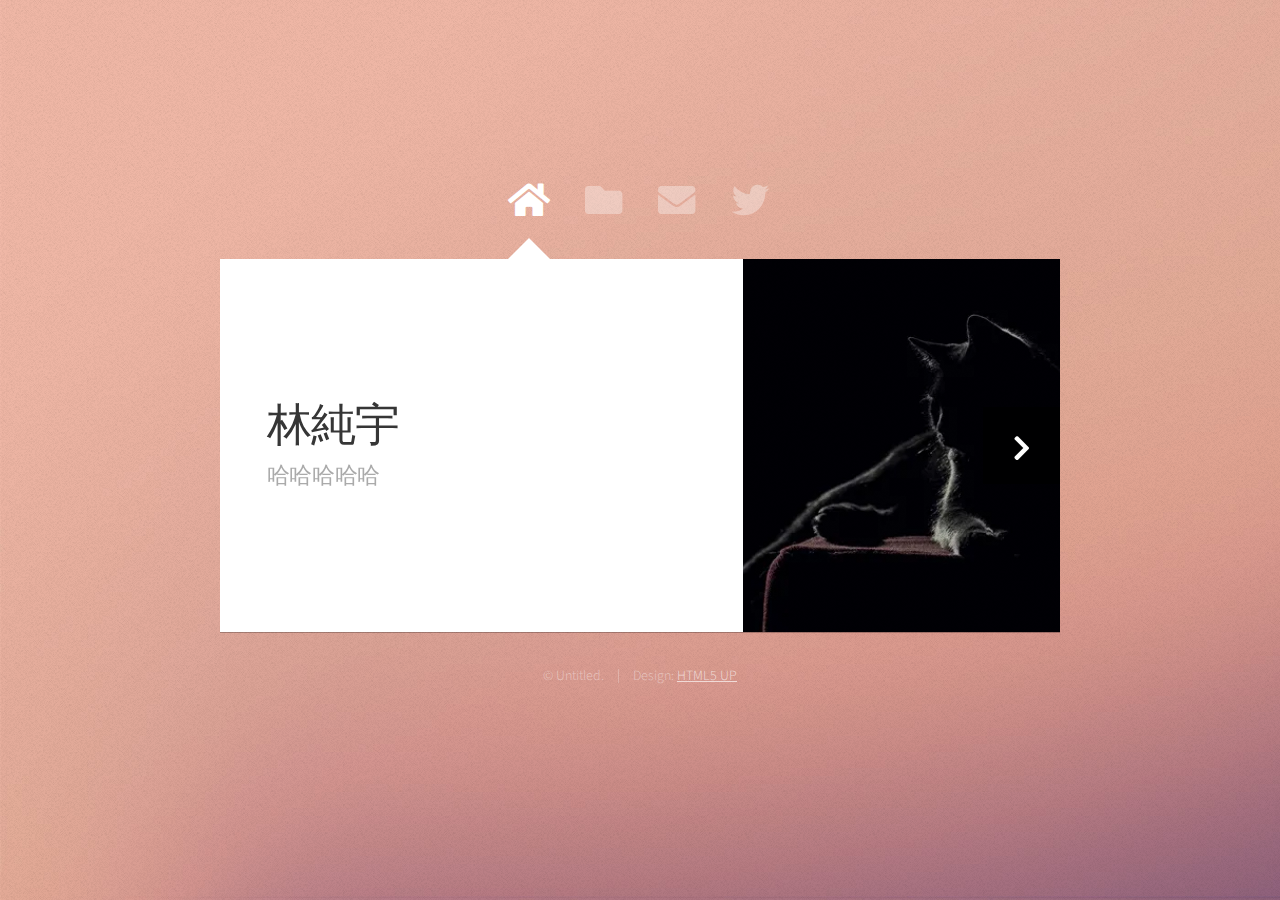
==== index.html @ d96c2e9e "First commit" ====
<!DOCTYPE HTML>
<html>
	<head>
		<title>Web Fundamentals Workshop</title>
		<meta charset="utf-8" />
		<meta name="viewport" content="width=device-width, initial-scale=1, user-scalable=no" />
		<link rel="stylesheet" href="assets/css/main.css" />
		<noscript><link rel="stylesheet" href="assets/css/noscript.css" /></noscript>
	</head>
	<body class="is-preload">

		<!-- Wrapper-->
			<div id="wrapper">

				<!-- Nav -->
					<nav id="nav">
						<a href="#" class="icon solid fa-home"><span>Home</span></a>
						<a href="#work" class="icon solid fa-folder"><span>Work</span></a>
						<a href="#contact" class="icon solid fa-envelope"><span>Contact</span></a>
						<a href="https://twitter.com/ajlkn" class="icon brands fa-twitter"><span>Twitter</span></a>
					</nav>

				<!-- Main -->
					<div id="main">

						<!-- Me -->
							<article id="home" class="panel intro">
								<header>
									<h1>林純宇</h1>
									<p>哈哈哈哈哈</p>
								</header>
								<a href="#work" class="jumplink pic">
									<span class="arrow icon solid fa-chevron-right"><span>See my work</span></span>
									<img src="images/Blackcat.jpg" alt="" />
								</a>
							</article>

						<!-- Work -->
							<article id="work" class="panel">
								<header>
									<h2>上課練習</h2>
								</header>
								<p>
									Phasellus enim sapien, blandit ullamcorper elementum eu, condimentum eu elit.
									Vestibulum ante ipsum primis in faucibus orci luctus et ultrices posuere cubilia
									luctus elit eget interdum.
								</p>
								<section>
									<div class="row">
										<div class="col-4 col-6-medium col-12-small">
											<a href="html_css_1/images.html" target="blank" class="image fit"><img src="images/123.jpg" alt=""></a>
										</div>
										<div class="col-4 col-6-medium col-12-small">
											<a href="#" class="image fit"><img src="images/pic02.jpg" alt=""></a>
										</div>
										<div class="col-4 col-6-medium col-12-small">
											<a href="#" class="image fit"><img src="images/pic03.jpg" alt=""></a>
										</div>
										<div class="col-4 col-6-medium col-12-small">
											<a href="#" class="image fit"><img src="images/pic04.jpg" alt=""></a>
										</div>
										<div class="col-4 col-6-medium col-12-small">
											<a href="#" class="image fit"><img src="images/pic05.jpg" alt=""></a>
										</div>
										<div class="col-4 col-6-medium col-12-small">
											<a href="#" class="image fit"><img src="images/pic06.jpg" alt=""></a>
										</div>
										<div class="col-4 col-6-medium col-12-small">
											<a href="#" class="image fit"><img src="images/pic07.jpg" alt=""></a>
										</div>
										<div class="col-4 col-6-medium col-12-small">
											<a href="#" class="image fit"><img src="images/pic08.jpg" alt=""></a>
										</div>
										<div class="col-4 col-6-medium col-12-small">
											<a href="#" class="image fit"><img src="images/pic09.jpg" alt=""></a>
										</div>
										<div class="col-4 col-6-medium col-12-small">
											<a href="#" class="image fit"><img src="images/pic10.jpg" alt=""></a>
										</div>
										<div class="col-4 col-6-medium col-12-small">
											<a href="#" class="image fit"><img src="images/pic11.jpg" alt=""></a>
										</div>
										<div class="col-4 col-6-medium col-12-small">
											<a href="#" class="image fit"><img src="images/pic12.jpg" alt=""></a>
										</div>
									</div>
								</section>
							</article>

						<!-- Contact -->
							<article id="contact" class="panel">
								<header>
									<h2>Contact Me</h2>
								</header>
								<form action="#" method="post">
									<div>
										<div class="row">
											<div class="col-6 col-12-medium">
												<input type="text" name="name" placeholder="Name" />
											</div>
											<div class="col-6 col-12-medium">
												<input type="text" name="email" placeholder="Email" />
											</div>
											<div class="col-12">
												<input type="text" name="subject" placeholder="Subject" />
											</div>
											<div class="col-12">
												<textarea name="message" placeholder="Message" rows="6"></textarea>
											</div>
											<div class="col-12">
												<input type="submit" value="Send Message" />
											</div>
										</div>
									</div>
								</form>
							</article>

					</div>

				<!-- Footer -->
					<div id="footer">
						<ul class="copyright">
							<li>&copy; Untitled.</li><li>Design: <a href="http://html5up.net">HTML5 UP</a></li>
						</ul>
					</div>

			</div>

		<!-- Scripts -->
			<script src="assets/js/jquery.min.js"></script>
			<script src="assets/js/browser.min.js"></script>
			<script src="assets/js/breakpoints.min.js"></script>
			<script src="assets/js/util.js"></script>
			<script src="assets/js/main.js"></script>

	</body>
</html>
---- assets/css/main.css ----
@import url("https://fonts.googleapis.com/css?family=Source+Sans+Pro:300,400,300italic,400italic");
@import url("fontawesome-all.min.css");

html, body, div, span, applet, object,
iframe, h1, h2, h3, h4, h5, h6, p, blockquote,
pre, a, abbr, acronym, address, big, cite,
code, del, dfn, em, img, ins, kbd, q, s, samp,
small, strike, strong, sub, sup, tt, var, b,
u, i, center, dl, dt, dd, ol, ul, li, fieldset,
form, label, legend, table, caption, tbody,
tfoot, thead, tr, th, td, article, aside,
canvas, details, embed, figure, figcaption,
footer, header, hgroup, menu, nav, output, ruby,
section, summary, time, mark, audio, video {
	margin: 0;
	padding: 0;
	border: 0;
	font-size: 100%;
	font: inherit;
	vertical-align: baseline;}

article, aside, details, figcaption, figure,
footer, header, hgroup, menu, nav, section {
	display: block;}

body {
	line-height: 1;
}

ol, ul {
	list-style: none;
}

blockquote, q {
	quotes: none;
}

	blockquote:before, blockquote:after, q:before, q:after {
		content: '';
		content: none;
	}

table {
	border-collapse: collapse;
	border-spacing: 0;
}

body {
	-webkit-text-size-adjust: none;
}

mark {
	background-color: transparent;
	color: inherit;
}

input::-moz-focus-inner {
	border: 0;
	padding: 0;
}

input, select, textarea {
	-moz-appearance: none;
	-webkit-appearance: none;
	-ms-appearance: none;
	appearance: none;
}

/* Row */

	.row {
		display: flex;
		flex-wrap: wrap;
		box-sizing: border-box;
		align-items: stretch;
	}

		.row > * {
			box-sizing: border-box;
		}

		.row.gtr-uniform > * > :last-child {
			margin-bottom: 0;
		}

		.row.aln-left {
			justify-content: flex-start;
		}

		.row.aln-center {
			justify-content: center;
		}

		.row.aln-right {
			justify-content: flex-end;
		}

		.row.aln-top {
			align-items: flex-start;
		}

		.row.aln-middle {
			align-items: center;
		}

		.row.aln-bottom {
			align-items: flex-end;
		}

		.row > .imp {
			order: -1;
		}

		.row > .col-1 {
			width: 8.33333%;
		}

		.row > .off-1 {
			margin-left: 8.33333%;
		}

		.row > .col-2 {
			width: 16.66667%;
		}

		.row > .off-2 {
			margin-left: 16.66667%;
		}

		.row > .col-3 {
			width: 25%;
		}

		.row > .off-3 {
			margin-left: 25%;
		}

		.row > .col-4 {
			width: 33.33333%;
		}

		.row > .off-4 {
			margin-left: 33.33333%;
		}

		.row > .col-5 {
			width: 41.66667%;
		}

		.row > .off-5 {
			margin-left: 41.66667%;
		}

		.row > .col-6 {
			width: 50%;
		}

		.row > .off-6 {
			margin-left: 50%;
		}

		.row > .col-7 {
			width: 58.33333%;
		}

		.row > .off-7 {
			margin-left: 58.33333%;
		}

		.row > .col-8 {
			width: 66.66667%;
		}

		.row > .off-8 {
			margin-left: 66.66667%;
		}

		.row > .col-9 {
			width: 75%;
		}

		.row > .off-9 {
			margin-left: 75%;
		}

		.row > .col-10 {
			width: 83.33333%;
		}

		.row > .off-10 {
			margin-left: 83.33333%;
		}

		.row > .col-11 {
			width: 91.66667%;
		}

		.row > .off-11 {
			margin-left: 91.66667%;
		}

		.row > .col-12 {
			width: 100%;
		}

		.row > .off-12 {
			margin-left: 100%;
		}

		.row.gtr-0 {
			margin-top: 0em;
			margin-left: 0em;
		}

			.row.gtr-0 > * {
				padding: 0em 0 0 0em;
			}

			.row.gtr-0.gtr-uniform {
				margin-top: 0em;
			}

				.row.gtr-0.gtr-uniform > * {
					padding-top: 0em;
				}

		.row.gtr-25 {
			margin-top: -0.3125em;
			margin-left: -0.3125em;
		}

			.row.gtr-25 > * {
				padding: 0.3125em 0 0 0.3125em;
			}

			.row.gtr-25.gtr-uniform {
				margin-top: -0.3125em;
			}

				.row.gtr-25.gtr-uniform > * {
					padding-top: 0.3125em;
				}

		.row.gtr-50 {
			margin-top: -0.625em;
			margin-left: -0.625em;
		}

			.row.gtr-50 > * {
				padding: 0.625em 0 0 0.625em;
			}

			.row.gtr-50.gtr-uniform {
				margin-top: -0.625em;
			}

				.row.gtr-50.gtr-uniform > * {
					padding-top: 0.625em;
				}

		.row {
			margin-top: -1.25em;
			margin-left: -1.25em;
		}

			.row > * {
				padding: 1.25em 0 0 1.25em;
			}

			.row.gtr-uniform {
				margin-top: -1.25em;
			}

				.row.gtr-uniform > * {
					padding-top: 1.25em;
				}

		.row.gtr-150 {
			margin-top: -1.875em;
			margin-left: -1.875em;
		}

			.row.gtr-150 > * {
				padding: 1.875em 0 0 1.875em;
			}

			.row.gtr-150.gtr-uniform {
				margin-top: -1.875em;
			}

				.row.gtr-150.gtr-uniform > * {
					padding-top: 1.875em;
				}

		.row.gtr-200 {
			margin-top: -2.5em;
			margin-left: -2.5em;
		}

			.row.gtr-200 > * {
				padding: 2.5em 0 0 2.5em;
			}

			.row.gtr-200.gtr-uniform {
				margin-top: -2.5em;
			}

				.row.gtr-200.gtr-uniform > * {
					padding-top: 2.5em;
				}

		@media screen and (max-width: 1680px) {

			.row {
				display: flex;
				flex-wrap: wrap;
				box-sizing: border-box;
				align-items: stretch;
			}

				.row > * {
					box-sizing: border-box;
				}

				.row.gtr-uniform > * > :last-child {
					margin-bottom: 0;
				}

				.row.aln-left {
					justify-content: flex-start;
				}

				.row.aln-center {
					justify-content: center;
				}

				.row.aln-right {
					justify-content: flex-end;
				}

				.row.aln-top {
					align-items: flex-start;
				}

				.row.aln-middle {
					align-items: center;
				}

				.row.aln-bottom {
					align-items: flex-end;
				}

				.row > .imp-xlarge {
					order: -1;
				}

				.row > .col-1-xlarge {
					width: 8.33333%;
				}

				.row > .off-1-xlarge {
					margin-left: 8.33333%;
				}

				.row > .col-2-xlarge {
					width: 16.66667%;
				}

				.row > .off-2-xlarge {
					margin-left: 16.66667%;
				}

				.row > .col-3-xlarge {
					width: 25%;
				}

				.row > .off-3-xlarge {
					margin-left: 25%;
				}

				.row > .col-4-xlarge {
					width: 33.33333%;
				}

				.row > .off-4-xlarge {
					margin-left: 33.33333%;
				}

				.row > .col-5-xlarge {
					width: 41.66667%;
				}

				.row > .off-5-xlarge {
					margin-left: 41.66667%;
				}

				.row > .col-6-xlarge {
					width: 50%;
				}

				.row > .off-6-xlarge {
					margin-left: 50%;
				}

				.row > .col-7-xlarge {
					width: 58.33333%;
				}

				.row > .off-7-xlarge {
					margin-left: 58.33333%;
				}

				.row > .col-8-xlarge {
					width: 66.66667%;
				}

				.row > .off-8-xlarge {
					margin-left: 66.66667%;
				}

				.row > .col-9-xlarge {
					width: 75%;
				}

				.row > .off-9-xlarge {
					margin-left: 75%;
				}

				.row > .col-10-xlarge {
					width: 83.33333%;
				}

				.row > .off-10-xlarge {
					margin-left: 83.33333%;
				}

				.row > .col-11-xlarge {
					width: 91.66667%;
				}

				.row > .off-11-xlarge {
					margin-left: 91.66667%;
				}

				.row > .col-12-xlarge {
					width: 100%;
				}

				.row > .off-12-xlarge {
					margin-left: 100%;
				}

				.row.gtr-0 {
					margin-top: 0em;
					margin-left: 0em;
				}

					.row.gtr-0 > * {
						padding: 0em 0 0 0em;
					}

					.row.gtr-0.gtr-uniform {
						margin-top: 0em;
					}

						.row.gtr-0.gtr-uniform > * {
							padding-top: 0em;
						}

				.row.gtr-25 {
					margin-top: -0.3125em;
					margin-left: -0.3125em;
				}

					.row.gtr-25 > * {
						padding: 0.3125em 0 0 0.3125em;
					}

					.row.gtr-25.gtr-uniform {
						margin-top: -0.3125em;
					}

						.row.gtr-25.gtr-uniform > * {
							padding-top: 0.3125em;
						}

				.row.gtr-50 {
					margin-top: -0.625em;
					margin-left: -0.625em;
				}

					.row.gtr-50 > * {
						padding: 0.625em 0 0 0.625em;
					}

					.row.gtr-50.gtr-uniform {
						margin-top: -0.625em;
					}

						.row.gtr-50.gtr-uniform > * {
							padding-top: 0.625em;
						}

				.row {
					margin-top: -1.25em;
					margin-left: -1.25em;
				}

					.row > * {
						padding: 1.25em 0 0 1.25em;
					}

					.row.gtr-uniform {
						margin-top: -1.25em;
					}

						.row.gtr-uniform > * {
							padding-top: 1.25em;
						}

				.row.gtr-150 {
					margin-top: -1.875em;
					margin-left: -1.875em;
				}

					.row.gtr-150 > * {
						padding: 1.875em 0 0 1.875em;
					}

					.row.gtr-150.gtr-uniform {
						margin-top: -1.875em;
					}

						.row.gtr-150.gtr-uniform > * {
							padding-top: 1.875em;
						}

				.row.gtr-200 {
					margin-top: -2.5em;
					margin-left: -2.5em;
				}

					.row.gtr-200 > * {
						padding: 2.5em 0 0 2.5em;
					}

					.row.gtr-200.gtr-uniform {
						margin-top: -2.5em;
					}

						.row.gtr-200.gtr-uniform > * {
							padding-top: 2.5em;
						}

		}

		@media screen and (max-width: 1280px) {

			.row {
				display: flex;
				flex-wrap: wrap;
				box-sizing: border-box;
				align-items: stretch;
			}

				.row > * {
					box-sizing: border-box;
				}

				.row.gtr-uniform > * > :last-child {
					margin-bottom: 0;
				}

				.row.aln-left {
					justify-content: flex-start;
				}

				.row.aln-center {
					justify-content: center;
				}

				.row.aln-right {
					justify-content: flex-end;
				}

				.row.aln-top {
					align-items: flex-start;
				}

				.row.aln-middle {
					align-items: center;
				}

				.row.aln-bottom {
					align-items: flex-end;
				}

				.row > .imp-large {
					order: -1;
				}

				.row > .col-1-large {
					width: 8.33333%;
				}

				.row > .off-1-large {
					margin-left: 8.33333%;
				}

				.row > .col-2-large {
					width: 16.66667%;
				}

				.row > .off-2-large {
					margin-left: 16.66667%;
				}

				.row > .col-3-large {
					width: 25%;
				}

				.row > .off-3-large {
					margin-left: 25%;
				}

				.row > .col-4-large {
					width: 33.33333%;
				}

				.row > .off-4-large {
					margin-left: 33.33333%;
				}

				.row > .col-5-large {
					width: 41.66667%;
				}

				.row > .off-5-large {
					margin-left: 41.66667%;
				}

				.row > .col-6-large {
					width: 50%;
				}

				.row > .off-6-large {
					margin-left: 50%;
				}

				.row > .col-7-large {
					width: 58.33333%;
				}

				.row > .off-7-large {
					margin-left: 58.33333%;
				}

				.row > .col-8-large {
					width: 66.66667%;
				}

				.row > .off-8-large {
					margin-left: 66.66667%;
				}

				.row > .col-9-large {
					width: 75%;
				}

				.row > .off-9-large {
					margin-left: 75%;
				}

				.row > .col-10-large {
					width: 83.33333%;
				}

				.row > .off-10-large {
					margin-left: 83.33333%;
				}

				.row > .col-11-large {
					width: 91.66667%;
				}

				.row > .off-11-large {
					margin-left: 91.66667%;
				}

				.row > .col-12-large {
					width: 100%;
				}

				.row > .off-12-large {
					margin-left: 100%;
				}

				.row.gtr-0 {
					margin-top: 0em;
					margin-left: 0em;
				}

					.row.gtr-0 > * {
						padding: 0em 0 0 0em;
					}

					.row.gtr-0.gtr-uniform {
						margin-top: 0em;
					}

						.row.gtr-0.gtr-uniform > * {
							padding-top: 0em;
						}

				.row.gtr-25 {
					margin-top: -0.3125em;
					margin-left: -0.3125em;
				}

					.row.gtr-25 > * {
						padding: 0.3125em 0 0 0.3125em;
					}

					.row.gtr-25.gtr-uniform {
						margin-top: -0.3125em;
					}

						.row.gtr-25.gtr-uniform > * {
							padding-top: 0.3125em;
						}

				.row.gtr-50 {
					margin-top: -0.625em;
					margin-left: -0.625em;
				}

					.row.gtr-50 > * {
						padding: 0.625em 0 0 0.625em;
					}

					.row.gtr-50.gtr-uniform {
						margin-top: -0.625em;
					}

						.row.gtr-50.gtr-uniform > * {
							padding-top: 0.625em;
						}

				.row {
					margin-top: -1.25em;
					margin-left: -1.25em;
				}

					.row > * {
						padding: 1.25em 0 0 1.25em;
					}

					.row.gtr-uniform {
						margin-top: -1.25em;
					}

						.row.gtr-uniform > * {
							padding-top: 1.25em;
						}

				.row.gtr-150 {
					margin-top: -1.875em;
					margin-left: -1.875em;
				}

					.row.gtr-150 > * {
						padding: 1.875em 0 0 1.875em;
					}

					.row.gtr-150.gtr-uniform {
						margin-top: -1.875em;
					}

						.row.gtr-150.gtr-uniform > * {
							padding-top: 1.875em;
						}

				.row.gtr-200 {
					margin-top: -2.5em;
					margin-left: -2.5em;
				}

					.row.gtr-200 > * {
						padding: 2.5em 0 0 2.5em;
					}

					.row.gtr-200.gtr-uniform {
						margin-top: -2.5em;
					}

						.row.gtr-200.gtr-uniform > * {
							padding-top: 2.5em;
						}

		}

		@media screen and (max-width: 980px) {

			.row {
				display: flex;
				flex-wrap: wrap;
				box-sizing: border-box;
				align-items: stretch;
			}

				.row > * {
					box-sizing: border-box;
				}

				.row.gtr-uniform > * > :last-child {
					margin-bottom: 0;
				}

				.row.aln-left {
					justify-content: flex-start;
				}

				.row.aln-center {
					justify-content: center;
				}

				.row.aln-right {
					justify-content: flex-end;
				}

				.row.aln-top {
					align-items: flex-start;
				}

				.row.aln-middle {
					align-items: center;
				}

				.row.aln-bottom {
					align-items: flex-end;
				}

				.row > .imp-medium {
					order: -1;
				}

				.row > .col-1-medium {
					width: 8.33333%;
				}

				.row > .off-1-medium {
					margin-left: 8.33333%;
				}

				.row > .col-2-medium {
					width: 16.66667%;
				}

				.row > .off-2-medium {
					margin-left: 16.66667%;
				}

				.row > .col-3-medium {
					width: 25%;
				}

				.row > .off-3-medium {
					margin-left: 25%;
				}

				.row > .col-4-medium {
					width: 33.33333%;
				}

				.row > .off-4-medium {
					margin-left: 33.33333%;
				}

				.row > .col-5-medium {
					width: 41.66667%;
				}

				.row > .off-5-medium {
					margin-left: 41.66667%;
				}

				.row > .col-6-medium {
					width: 50%;
				}

				.row > .off-6-medium {
					margin-left: 50%;
				}

				.row > .col-7-medium {
					width: 58.33333%;
				}

				.row > .off-7-medium {
					margin-left: 58.33333%;
				}

				.row > .col-8-medium {
					width: 66.66667%;
				}

				.row > .off-8-medium {
					margin-left: 66.66667%;
				}

				.row > .col-9-medium {
					width: 75%;
				}

				.row > .off-9-medium {
					margin-left: 75%;
				}

				.row > .col-10-medium {
					width: 83.33333%;
				}

				.row > .off-10-medium {
					margin-left: 83.33333%;
				}

				.row > .col-11-medium {
					width: 91.66667%;
				}

				.row > .off-11-medium {
					margin-left: 91.66667%;
				}

				.row > .col-12-medium {
					width: 100%;
				}

				.row > .off-12-medium {
					margin-left: 100%;
				}

				.row.gtr-0 {
					margin-top: 0em;
					margin-left: 0em;
				}

					.row.gtr-0 > * {
						padding: 0em 0 0 0em;
					}

					.row.gtr-0.gtr-uniform {
						margin-top: 0em;
					}

						.row.gtr-0.gtr-uniform > * {
							padding-top: 0em;
						}

				.row.gtr-25 {
					margin-top: -0.3125em;
					margin-left: -0.3125em;
				}

					.row.gtr-25 > * {
						padding: 0.3125em 0 0 0.3125em;
					}

					.row.gtr-25.gtr-uniform {
						margin-top: -0.3125em;
					}

						.row.gtr-25.gtr-uniform > * {
							padding-top: 0.3125em;
						}

				.row.gtr-50 {
					margin-top: -0.625em;
					margin-left: -0.625em;
				}

					.row.gtr-50 > * {
						padding: 0.625em 0 0 0.625em;
					}

					.row.gtr-50.gtr-uniform {
						margin-top: -0.625em;
					}

						.row.gtr-50.gtr-uniform > * {
							padding-top: 0.625em;
						}

				.row {
					margin-top: -1.25em;
					margin-left: -1.25em;
				}

					.row > * {
						padding: 1.25em 0 0 1.25em;
					}

					.row.gtr-uniform {
						margin-top: -1.25em;
					}

						.row.gtr-uniform > * {
							padding-top: 1.25em;
						}

				.row.gtr-150 {
					margin-top: -1.875em;
					margin-left: -1.875em;
				}

					.row.gtr-150 > * {
						padding: 1.875em 0 0 1.875em;
					}

					.row.gtr-150.gtr-uniform {
						margin-top: -1.875em;
					}

						.row.gtr-150.gtr-uniform > * {
							padding-top: 1.875em;
						}

				.row.gtr-200 {
					margin-top: -2.5em;
					margin-left: -2.5em;
				}

					.row.gtr-200 > * {
						padding: 2.5em 0 0 2.5em;
					}

					.row.gtr-200.gtr-uniform {
						margin-top: -2.5em;
					}

						.row.gtr-200.gtr-uniform > * {
							padding-top: 2.5em;
						}

		}

		@media screen and (max-width: 736px) {

			.row {
				display: flex;
				flex-wrap: wrap;
				box-sizing: border-box;
				align-items: stretch;
			}

				.row > * {
					box-sizing: border-box;
				}

				.row.gtr-uniform > * > :last-child {
					margin-bottom: 0;
				}

				.row.aln-left {
					justify-content: flex-start;
				}

				.row.aln-center {
					justify-content: center;
				}

				.row.aln-right {
					justify-content: flex-end;
				}

				.row.aln-top {
					align-items: flex-start;
				}

				.row.aln-middle {
					align-items: center;
				}

				.row.aln-bottom {
					align-items: flex-end;
				}

				.row > .imp-small {
					order: -1;
				}

				.row > .col-1-small {
					width: 8.33333%;
				}

				.row > .off-1-small {
					margin-left: 8.33333%;
				}

				.row > .col-2-small {
					width: 16.66667%;
				}

				.row > .off-2-small {
					margin-left: 16.66667%;
				}

				.row > .col-3-small {
					width: 25%;
				}

				.row > .off-3-small {
					margin-left: 25%;
				}

				.row > .col-4-small {
					width: 33.33333%;
				}

				.row > .off-4-small {
					margin-left: 33.33333%;
				}

				.row > .col-5-small {
					width: 41.66667%;
				}

				.row > .off-5-small {
					margin-left: 41.66667%;
				}

				.row > .col-6-small {
					width: 50%;
				}

				.row > .off-6-small {
					margin-left: 50%;
				}

				.row > .col-7-small {
					width: 58.33333%;
				}

				.row > .off-7-small {
					margin-left: 58.33333%;
				}

				.row > .col-8-small {
					width: 66.66667%;
				}

				.row > .off-8-small {
					margin-left: 66.66667%;
				}

				.row > .col-9-small {
					width: 75%;
				}

				.row > .off-9-small {
					margin-left: 75%;
				}

				.row > .col-10-small {
					width: 83.33333%;
				}

				.row > .off-10-small {
					margin-left: 83.33333%;
				}

				.row > .col-11-small {
					width: 91.66667%;
				}

				.row > .off-11-small {
					margin-left: 91.66667%;
				}

				.row > .col-12-small {
					width: 100%;
				}

				.row > .off-12-small {
					margin-left: 100%;
				}

				.row.gtr-0 {
					margin-top: 0em;
					margin-left: 0em;
				}

					.row.gtr-0 > * {
						padding: 0em 0 0 0em;
					}

					.row.gtr-0.gtr-uniform {
						margin-top: 0em;
					}

						.row.gtr-0.gtr-uniform > * {
							padding-top: 0em;
						}

				.row.gtr-25 {
					margin-top: -0.3125em;
					margin-left: -0.3125em;
				}

					.row.gtr-25 > * {
						padding: 0.3125em 0 0 0.3125em;
					}

					.row.gtr-25.gtr-uniform {
						margin-top: -0.3125em;
					}

						.row.gtr-25.gtr-uniform > * {
							padding-top: 0.3125em;
						}

				.row.gtr-50 {
					margin-top: -0.625em;
					margin-left: -0.625em;
				}

					.row.gtr-50 > * {
						padding: 0.625em 0 0 0.625em;
					}

					.row.gtr-50.gtr-uniform {
						margin-top: -0.625em;
					}

						.row.gtr-50.gtr-uniform > * {
							padding-top: 0.625em;
						}

				.row {
					margin-top: -1.25em;
					margin-left: -1.25em;
				}

					.row > * {
						padding: 1.25em 0 0 1.25em;
					}

					.row.gtr-uniform {
						margin-top: -1.25em;
					}

						.row.gtr-uniform > * {
							padding-top: 1.25em;
						}

				.row.gtr-150 {
					margin-top: -1.875em;
					margin-left: -1.875em;
				}

					.row.gtr-150 > * {
						padding: 1.875em 0 0 1.875em;
					}

					.row.gtr-150.gtr-uniform {
						margin-top: -1.875em;
					}

						.row.gtr-150.gtr-uniform > * {
							padding-top: 1.875em;
						}

				.row.gtr-200 {
					margin-top: -2.5em;
					margin-left: -2.5em;
				}

					.row.gtr-200 > * {
						padding: 2.5em 0 0 2.5em;
					}

					.row.gtr-200.gtr-uniform {
						margin-top: -2.5em;
					}

						.row.gtr-200.gtr-uniform > * {
							padding-top: 2.5em;
						}

		}

/* Basic */

	html {
		box-sizing: border-box;
	}

	*, *:before, *:after {
		box-sizing: inherit;
	}

	body {
		background-image: url("images/overlay.png"), url("images/bg.jpg");
		background-repeat: repeat, no-repeat;
		background-size: auto, 100% 100%;
		background-attachment: fixed;
		overflow-y: scroll;
	}

		body.is-preload *, body.is-preload *:before, body.is-preload *:after {
			-moz-animation: none !important;
			-webkit-animation: none !important;
			-ms-animation: none !important;
			animation: none !important;
			-moz-transition: none !important;
			-webkit-transition: none !important;
			-ms-transition: none !important;
			transition: none !important;
		}

	body, input, textarea, select {
		font-family: 'Source Sans Pro', sans-serif;
		font-weight: 300;
		color: #777777;
		font-size: 20pt;
		line-height: 1.75em;
	}

		@media screen and (max-width: 1680px) {

			body, input, textarea, select {
				font-size: 15pt;
			}

		}

		@media screen and (max-width: 1280px) {

			body, input, textarea, select {
				font-size: 14pt;
			}

		}

		@media screen and (max-width: 736px) {

			body, input, textarea, select {
				font-size: 12pt;
			}

		}

		@media screen and (max-width: 360px) {

			body, input, textarea, select {
				font-size: 11pt;
			}

		}

	strong, b, h1, h2, h3, h4, h5, h6 {
		font-weight: 400;
		color: #363636;
	}

	h1 {
		font-size: 2.4em;
		letter-spacing: -0.015em;
	}

	h2 {
		font-size: 1.8em;
		letter-spacing: -0.015em;
	}

	h3, h4, h5, h6 {
		font-size: 1.25em;
		letter-spacing: -0.015em;
	}

	@media screen and (max-width: 736px) {

		h1 {
			font-size: 1.75em;
		}

		h2 {
			font-size: 1.375em;
		}

		h3, h4, h5, h6 {
			font-size: 1em;
		}

	}

	blockquote {
		border-left: solid 0.5em #ddd;
		padding: 1em 0 1em 2em;
		font-style: italic;
	}

	em, i {
		font-style: italic;
	}

	hr {
		border: 0;
		border-top: solid 1px #ddd;
		padding: 1.5em 0 0 0;
		margin: 1.75em 0 0 0;
	}

	sub {
		position: relative;
		top: 0.5em;
		font-size: 0.8em;
	}

	sup {
		position: relative;
		top: -0.5em;
		font-size: 0.8em;
	}

	br.clear {
		clear: both;
	}

	p, ul, ol, dl, table, blockquote, form {
		margin-bottom: 2em;
	}

/* Table */

	table {
		width: 100%;
	}

		table.default tbody tr {
			border-bottom: solid 1px #f4f4f4;
		}

		table.default td {
			padding: 0.5em 1em 0.5em 1em;
		}

		table.default th {
			text-align: left;
			font-weight: 400;
			padding: 0.5em 1em 0.5em 1em;
		}

		table.default thead {
			border-bottom: solid 2px #f4f4f4;
		}

/* Form */

	form label {
		display: block;
		font-weight: 400;
		color: #363636;
		margin: 0 0 1em 0;
	}

	form input[type="text"],
	form input[type="email"],
	form input[type="password"],
	form select,
	form textarea {
		-webkit-appearance: none;
		border: 0;
		background: #f4f4f4;
		padding: 0.75em;
		width: 100%;
		-moz-transition: background-color .25s ease-in-out;
		-webkit-transition: background-color .25s ease-in-out;
		-ms-transition: background-color .25s ease-in-out;
		transition: background-color .25s ease-in-out;
	}

		form input[type="text"]:focus,
		form input[type="email"]:focus,
		form input[type="password"]:focus,
		form select:focus,
		form textarea:focus {
			background: #f8f8f8;
		}

	form input[type="text"],
	form input[type="email"],
	form input[type="password"],
	form select {
		line-height: 1.35em;
	}

	form ::-webkit-input-placeholder {
		color: #999;
	}

	form :-moz-placeholder {
		color: #999;
	}

	form ::-moz-placeholder {
		color: #999;
	}

	form :-ms-input-placeholder {
		color: #999;
	}

/* Section/Article */

	section, article {
		margin-bottom: 3em;
	}

		section > :last-child, section:last-child, article > :last-child, article:last-child {
			margin-bottom: 0;
		}

	header {
		margin: 0 0 1.5em 0;
	}

		header > p {
			margin: 0.5em 0 0 0;
			color: #aaa;
		}

		@media screen and (max-width: 736px) {

			header {
				margin: 0 0 1em 0;
			}

		}

/* Image */

	.image {
		display: inline-block;
	}

		.image img {
			display: block;
			width: 100%;
		}

		.image.fit {
			display: block;
			width: 100%;
		}

		.image.featured {
			display: block;
			width: 100%;
			margin: 0 0 2em 0;
		}

		.image.left {
			float: left;
			margin: 0 2em 2em 0;
		}

		.image.centered {
			display: block;
			margin: 0 0 2em 0;
		}

			.image.centered img {
				margin: 0 auto;
				width: auto;
			}

/* Button */

	input[type="button"],
	input[type="submit"],
	input[type="reset"],
	button,
	.button {
		-moz-transition: background-color .25s ease-in-out;
		-webkit-transition: background-color .25s ease-in-out;
		-ms-transition: background-color .25s ease-in-out;
		transition: background-color .25s ease-in-out;
		-webkit-appearance: none;
		display: inline-block;
		background-color: #222222;
		color: #ffffff;
		border: 0;
		cursor: pointer;
		outline: 0;
		padding: 0.7em 1.5em 0.7em 1.5em;
	}

		input[type="button"]:hover,
		input[type="submit"]:hover,
		input[type="reset"]:hover,
		button:hover,
		.button:hover {
			background-color: #333333;
		}

		input[type="button"]:active,
		input[type="submit"]:active,
		input[type="reset"]:active,
		button:active,
		.button:active {
			background-color: #444444;
		}

		input[type="button"].alt,
		input[type="submit"].alt,
		input[type="reset"].alt,
		button.alt,
		.button.alt {
			background-color: #777777;
		}

			input[type="button"].alt:hover,
			input[type="submit"].alt:hover,
			input[type="reset"].alt:hover,
			button.alt:hover,
			.button.alt:hover {
				background-color: #888888;
			}

			input[type="button"].alt:active,
			input[type="submit"].alt:active,
			input[type="reset"].alt:active,
			button.alt:active,
			.button.alt:active {
				background-color: #999999;
			}

		input[type="button"].small,
		input[type="submit"].small,
		input[type="reset"].small,
		button.small,
		.button.small {
			font-size: 0.75em;
		}

		input[type="button"].large,
		input[type="submit"].large,
		input[type="reset"].large,
		button.large,
		.button.large {
			font-size: 1.25em;
			padding: 0.5em 1.25em 0.5em 1.25em;
		}

		input[type="button"].xlarge,
		input[type="submit"].xlarge,
		input[type="reset"].xlarge,
		button.xlarge,
		.button.xlarge {
			font-size: 1.5em;
			padding: 0.5em 1.25em 0.5em 1.25em;
		}

		@media screen and (max-width: 736px) {

			input[type="button"],
			input[type="submit"],
			input[type="reset"],
			button,
			.button {
				width: 100%;
			}

		}

/* List */

	ul {
		list-style: disc;
		padding-left: 1em;
	}

		ul li {
			padding-left: 0.5em;
		}

	ol {
		list-style: decimal;
		padding-left: 1.25em;
	}

		ol li {
			padding-left: 0.25em;
		}

/* Actions */

	ul.actions {
		list-style: none;
		padding-left: 0;
	}

		ul.actions li {
			display: inline-block;
			padding-left: 0;
			margin: 0 0 0 0.5em;
		}

			ul.actions li:first-child {
				margin-left: 0;
			}

		@media screen and (max-width: 736px) {

			ul.actions li {
				display: block;
				margin: 0.75em 0 0 0;
			}

				ul.actions li:first-child {
					margin-top: 0;
				}

		}

/* Icons */

	.icon {
		text-decoration: none;
		position: relative;
		text-decoration: none;
	}

		.icon:before {
			-moz-osx-font-smoothing: grayscale;
			-webkit-font-smoothing: antialiased;
			display: inline-block;
			font-style: normal;
			font-variant: normal;
			text-rendering: auto;
			line-height: 1;
			text-transform: none !important;
			font-family: 'Font Awesome 5 Free';
			font-weight: 400;
		}

		.icon.solid:before {
			font-weight: 900;
		}

		.icon.brands:before {
			font-family: 'Font Awesome 5 Brands';
		}

		.icon:before {
			line-height: inherit;
		}

		.icon > .label {
			display: none;
		}

/* Nav */

	#nav {
		text-align: center;
		height: 4.25em;
		cursor: default;
	}

		#nav a {
			position: relative;
			display: inline-block;
			color: #ffffff;
			width: 1em;
			height: 1em;
			line-height: 0.9em;
			font-size: 2.5em;
			margin: 0 0.25em 0 0.25em;
			opacity: 0.35;
			outline: 0;
			-moz-transition: opacity .25s ease-in-out;
			-webkit-transition: opacity .25s ease-in-out;
			-ms-transition: opacity .25s ease-in-out;
			transition: opacity .25s ease-in-out;
		}

			#nav a.icon:before {
				padding-right: 0;
			}

			#nav a:before {
				font-size: 0.8em;
			}

			#nav a:after {
				content: '';
				display: block;
				position: absolute;
				left: 50%;
				bottom: -0.75em;
				margin-left: -0.5em;
				border-bottom: solid 0em #ffffff;
				border-left: solid 0.5em transparent;
				border-right: solid 0.5em transparent;
				-moz-transition: border-bottom-width .25s ease-in-out;
				-webkit-transition: border-bottom-width .25s ease-in-out;
				-ms-transition: border-bottom-width .25s ease-in-out;
				transition: border-bottom-width .25s ease-in-out;
			}

			#nav a span {
				display: block;
				position: absolute;
				background: #222222;
				color: #ffffff;
				top: -2.75em;
				font-size: 0.3em;
				height: 2.25em;
				line-height: 2.25em;
				left: 50%;
				opacity: 0;
				-moz-transition: opacity .25s ease-in-out;
				-webkit-transition: opacity .25s ease-in-out;
				-ms-transition: opacity .25s ease-in-out;
				transition: opacity .25s ease-in-out;
				width: 5.5em;
				margin-left: -2.75em;
			}

				#nav a span:after {
					content: '';
					display: block;
					position: absolute;
					bottom: -0.4em;
					left: 50%;
					margin-left: -0.6em;
					border-top: solid 0.6em #222222;
					border-left: solid 0.6em transparent;
					border-right: solid 0.6em transparent;
				}

			#nav a:hover {
				opacity: 1.0;
			}

				#nav a:hover span {
					opacity: 1.0;
				}

			#nav a.active {
				opacity: 1.0;
			}

				#nav a.active:after {
					border-bottom-width: 0.5em;
				}

		@media screen and (max-width: 980px) {

			#nav a span {
				display: none;
			}

		}

/* Wrapper */

	#wrapper {
		width: 45em;
		margin: 0 auto;
		min-height: 100vh;
		max-width: 100%;
		padding: 4em 0;
		display: -moz-flex;
		display: -webkit-flex;
		display: -ms-flex;
		display: flex;
		-moz-flex-direction: column;
		-webkit-flex-direction: column;
		-ms-flex-direction: column;
		flex-direction: column;
		-moz-align-items: center;
		-webkit-align-items: center;
		-ms-align-items: center;
		align-items: center;
		-moz-justify-content: center;
		-webkit-justify-content: center;
		-ms-justify-content: center;
		justify-content: center;
		-moz-transition: opacity 1s ease-in-out;
		-webkit-transition: opacity 1s ease-in-out;
		-ms-transition: opacity 1s ease-in-out;
		transition: opacity 1s ease-in-out;
	}

		body.is-preload #wrapper {
			opacity: 0;
		}

		@media screen and (max-width: 1280px) {

			#wrapper {
				padding: 3em 0;
				max-width: calc(100% - 6em);
			}

		}

		@media screen and (max-width: 980px) {

			#wrapper {
				padding: 1.5em 0;
				max-width: calc(100% - 8em);
			}

		}

		@media screen and (max-width: 736px) {

			#wrapper {
				padding: 1em 0;
				max-width: calc(100% - 2em);
			}

		}

		@media screen and (max-width: 360px) {

			#wrapper {
				padding: 1em 0;
				max-width: 100%;
			}

		}

/* Main */

	#main {
		position: relative;
		overflow: hidden;
		width: 100%;
		background: #ffffff;
		box-shadow: 0px 1px 0px 0px rgba(0, 0, 0, 0.25);
		-moz-transition: min-height 0.5s ease-in-out, max-height 0.5s ease-in-out;
		-webkit-transition: min-height 0.5s ease-in-out, max-height 0.5s ease-in-out;
		-ms-transition: min-height 0.5s ease-in-out, max-height 0.5s ease-in-out;
		transition: min-height 0.5s ease-in-out, max-height 0.5s ease-in-out;
	}

		#main > .panel {
			-moz-transition: opacity 0.25s ease-in-out;
			-webkit-transition: opacity 0.25s ease-in-out;
			-ms-transition: opacity 0.25s ease-in-out;
			transition: opacity 0.25s ease-in-out;
			margin-bottom: 0;
			position: relative;
			padding: 3.5em 2.5em 2.5em 2.5em;
			width: 100%;
		}

			#main > .panel.inactive {
				opacity: 0;
			}

			@media screen and (max-width: 736px) {

				#main > .panel {
					padding: 2em 1.5em 1.5em 1.5em;
				}

			}

			#main > .panel.intro {
				padding: 0;
				height: 20em;
				display: -moz-flex;
				display: -webkit-flex;
				display: -ms-flex;
				display: flex;
				-moz-flex-direction: row;
				-webkit-flex-direction: row;
				-ms-flex-direction: row;
				flex-direction: row;
				-moz-align-items: center;
				-webkit-align-items: center;
				-ms-align-items: center;
				align-items: center;
			}

				#main > .panel.intro .pic {
					text-decoration: none;
					position: relative;
					-moz-flex-grow: 0;
					-webkit-flex-grow: 0;
					-ms-flex-grow: 0;
					flex-grow: 0;
					-moz-flex-shrink: 0;
					-webkit-flex-shrink: 0;
					-ms-flex-shrink: 0;
					flex-shrink: 0;
					width: 17em;
					height: 100%;
				}

					#main > .panel.intro .pic:before {
						content: '';
						position: absolute;
						top: 0;
						left: 0;
						background: url("images/overlay.png");
						width: 100%;
						height: 100%;
						z-index: 1;
					}

					#main > .panel.intro .pic img {
						position: relative;
						display: block;
						position: absolute;
						top: 0;
						left: 0;
						width: 100%;
						height: 100%;
						-moz-object-fit: cover;
						-webkit-object-fit: cover;
						-ms-object-fit: cover;
						object-fit: cover;
						-moz-object-position: center;
						-webkit-object-position: center;
						-ms-object-position: center;
						object-position: center;
					}

					#main > .panel.intro .pic .arrow {
						display: block;
						position: absolute;
						right: 0;
						top: 50%;
						margin-top: -1.375em;
						width: 2.75em;
						height: 2.75em;
						background: #000;
						background: rgba(0, 0, 0, 0.75);
						color: #ffffff;
						text-align: center;
						line-height: 2.75em;
						font-size: 1.5em;
						z-index: 1;
						-moz-transition: width .15s ease-in-out, padding-right .15s ease-in-out;
						-webkit-transition: width .15s ease-in-out, padding-right .15s ease-in-out;
						-ms-transition: width .15s ease-in-out, padding-right .15s ease-in-out;
						transition: width .15s ease-in-out, padding-right .15s ease-in-out;
					}

						#main > .panel.intro .pic .arrow:before {
							position: relative;
							padding-right: 0;
							top: 0.125em;
						}

						#main > .panel.intro .pic .arrow span {
							display: block;
							text-indent: -9999px;
						}

					#main > .panel.intro .pic:hover .arrow {
						width: 3em;
						padding-right: 0.25em;
					}

				#main > .panel.intro header {
					-moz-flex-grow: 1;
					-webkit-flex-grow: 1;
					-ms-flex-grow: 1;
					flex-grow: 1;
					-moz-flex-shrink: 1;
					-webkit-flex-shrink: 1;
					-ms-flex-shrink: 1;
					flex-shrink: 1;
					padding: 3.5em 2.5em;
					margin-bottom: 0;
					width: 100%;
				}

					#main > .panel.intro header h1 {
						line-height: 1.25em;
						margin-bottom: 0;
					}

					#main > .panel.intro header p {
						letter-spacing: -0.015em;
						font-size: 1.25em;
						margin: 0.25em 0 0 0;
					}

				@media screen and (max-width: 980px) {

					#main > .panel.intro {
						-moz-flex-direction: column;
						-webkit-flex-direction: column;
						-ms-flex-direction: column;
						flex-direction: column;
						height: auto;
					}

						#main > .panel.intro .pic {
							height: 25em;
							width: 100%;
						}

						#main > .panel.intro header {
							padding: 4em;
							text-align: center;
						}

				}

				@media screen and (max-width: 736px) {

					#main > .panel.intro .pic {
						height: 20em;
					}

					#main > .panel.intro header {
						padding: 2.75em 2em 2.5em 2em;
					}

						#main > .panel.intro header p {
							font-size: 1em;
							margin: 0.25em 0 0 0;
						}

				}

/* Footer */

	#footer {
		color: rgba(255, 255, 255, 0.45);
		text-align: center;
		padding: 2em 0 0 0;
		font-size: 0.75em;
	}

		#footer a {
			color: #ddd;
			color: rgba(255, 255, 255, 0.65);
			-moz-transition: color .25s ease-in-out;
			-webkit-transition: color .25s ease-in-out;
			-ms-transition: color .25s ease-in-out;
			transition: color .25s ease-in-out;
		}

			#footer a:hover {
				color: white;
			}

		#footer .copyright {
			list-style: none;
			padding-left: 0;
		}

			#footer .copyright li {
				display: inline-block;
				padding-left: 1em;
				margin-left: 1em;
				border-left: solid 1px rgba(255, 255, 255, 0.25);
				line-height: 1;
			}

				#footer .copyright li:first-child {
					padding-left: 0;
					margin-left: 0;
					border-left: 0;
				}

		@media screen and (max-width: 736px) {

			#footer .copyright li {
				padding-left: 0.5em;
				margin-left: 0.5em;
			}

		}
---- assets/css/noscript.css ----
/* Wrapper */

	#wrapper {
		opacity: 1 !important;
	}

/* Nav */

	#nav a {
		opacity: 1.0;
	}

		#nav a:before, #nav a:after {
			display: none;
		}

		#nav a span {
			top: 0;
			opacity: 1.0;
		}

			#nav a span:after {
				display: none;
			}

/* Main */

	#main {
		background: none;
		box-shadow: none;
	}

		#main > .panel {
			background: #ffffff;
			margin-bottom: 2em;
		}

			#main > .panel:last-child {
				margin-bottom: 0;
			}
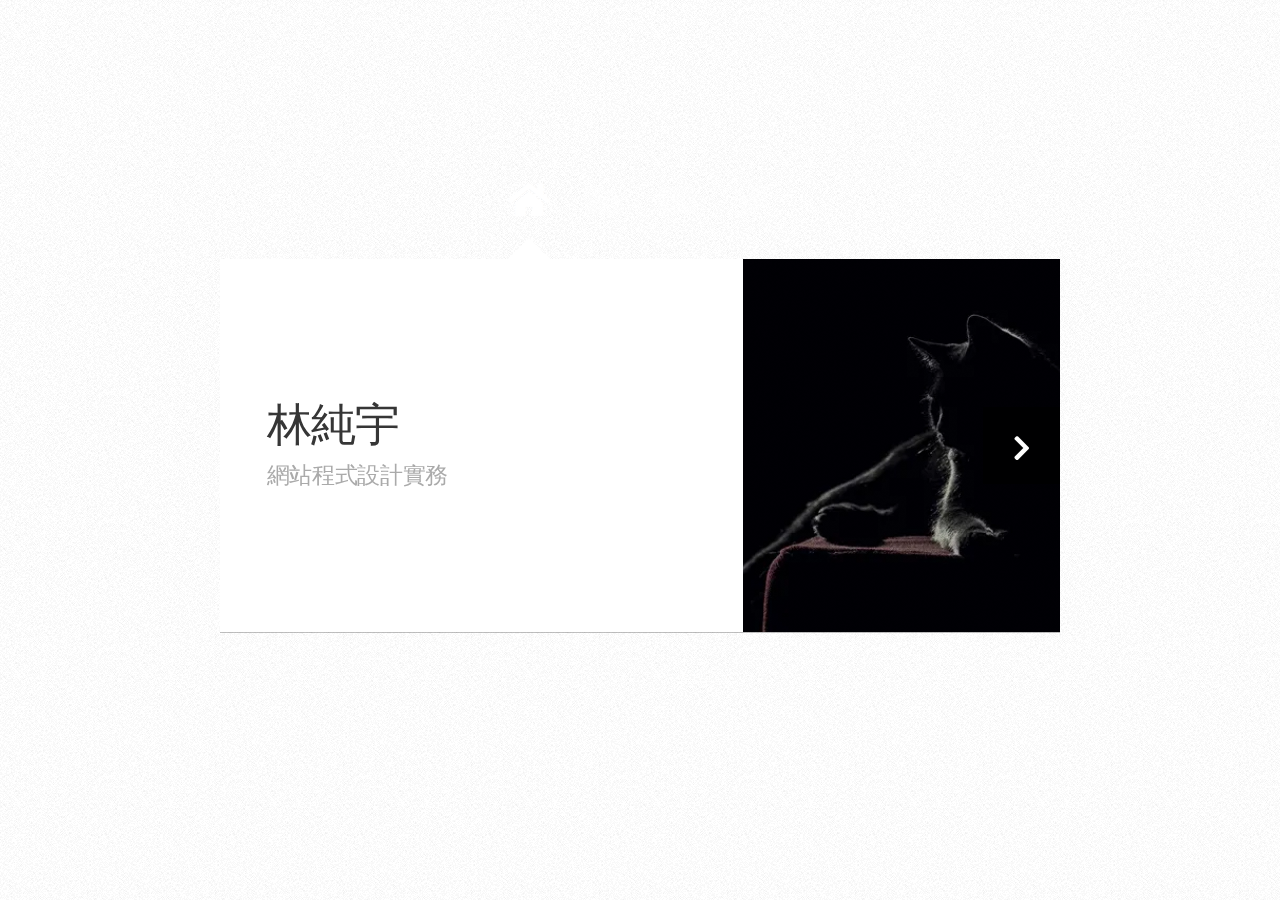
==== commit 4b37005b: "update 2" ====
--- a/index.html
+++ b/index.html
@@ -7,7 +7,7 @@
 		<link rel="stylesheet" href="assets/css/main.css" />
 		<noscript><link rel="stylesheet" href="assets/css/noscript.css" /></noscript>
 	</head>
-	<body class="is-preload">
+	<body class="is-preload" >
 
 		<!-- Wrapper-->
 			<div id="wrapper">
@@ -27,7 +27,7 @@
 							<article id="home" class="panel intro">
 								<header>
 									<h1>林純宇</h1>
-									<p>哈哈哈哈哈</p>
+									<p>網站程式設計實務</p>
 								</header>
 								<a href="#work" class="jumplink pic">
 									<span class="arrow icon solid fa-chevron-right"><span>See my work</span></span>
@@ -48,37 +48,37 @@
 								<section>
 									<div class="row">
 										<div class="col-4 col-6-medium col-12-small">
-											<a href="html_css_1/images.html" target="blank" class="image fit"><img src="images/123.jpg" alt=""></a>
+											<a href="1/images.html" target="blank" class="image fit"><img src="images/123.jpg" alt=""></a>
 										</div>
 										<div class="col-4 col-6-medium col-12-small">
-											<a href="#" class="image fit"><img src="images/pic02.jpg" alt=""></a>
+											<a href="2/index.html" target="blank" class="image fit"><img src="images/2.jpg" alt=""></a>
 										</div>
 										<div class="col-4 col-6-medium col-12-small">
-											<a href="#" class="image fit"><img src="images/pic03.jpg" alt=""></a>
+											<a href="3/box_model.html" target="blank" class="image fit"><img src="images/3.jpg" alt=""></a>
 										</div>
 										<div class="col-4 col-6-medium col-12-small">
-											<a href="#" class="image fit"><img src="images/pic04.jpg" alt=""></a>
+											<a href="4/index.html" target="blank" class="image fit"><img src="images/4.jpg" alt=""></a>
 										</div>
 										<div class="col-4 col-6-medium col-12-small">
-											<a href="#" class="image fit"><img src="images/pic05.jpg" alt=""></a>
+											<a href="5/index.html" target="blank"class="image fit"><img src="images/5.jpg" alt=""></a>
 										</div>
 										<div class="col-4 col-6-medium col-12-small">
-											<a href="#" class="image fit"><img src="images/pic06.jpg" alt=""></a>
+											<a href="6/index.html" target="blank"class="image fit"><img src="images/6.jpg" alt=""></a>
 										</div>
 										<div class="col-4 col-6-medium col-12-small">
-											<a href="#" class="image fit"><img src="images/pic07.jpg" alt=""></a>
+											<a href="7/index.html" target="blank"class="image fit"><img src="images/7.jpg" alt=""></a>
 										</div>
 										<div class="col-4 col-6-medium col-12-small">
-											<a href="#" class="image fit"><img src="images/pic08.jpg" alt=""></a>
+											<a href="8/index.html" target="blank"class="image fit"><img src="http://4.blog.xuite.net/4/8/a/4/12413507/blog_1245005/txt/26223369/6.jpg" alt=""></a>
 										</div>
 										<div class="col-4 col-6-medium col-12-small">
-											<a href="#" class="image fit"><img src="images/pic09.jpg" alt=""></a>
+											<a href="#" target="blank"class="image fit"><img src="images/pic09.jpg" alt=""></a>
 										</div>
 										<div class="col-4 col-6-medium col-12-small">
-											<a href="#" class="image fit"><img src="images/pic10.jpg" alt=""></a>
+											<a href="#" target="blank"class="image fit"><img src="images/pic10.jpg" alt=""></a>
 										</div>
 										<div class="col-4 col-6-medium col-12-small">
-											<a href="#" class="image fit"><img src="images/pic11.jpg" alt=""></a>
+											<a href="#" target="blank"class="image fit"><img src="images/pic11.jpg" alt=""></a>
 										</div>
 										<div class="col-4 col-6-medium col-12-small">
 											<a href="#" class="image fit"><img src="images/pic12.jpg" alt=""></a>
--- a/assets/css/main.css
+++ b/assets/css/main.css
@@ -1300,7 +1300,7 @@
 	}
 
 	body {
-		background-image: url("images/overlay.png"), url("images/bg.jpg");
+		background-image: url("images/overlay.png"), url("https://cdn.hk01.com/di/media/images/3473061/org/1bf4d6b616bbccfef6f66e0034acd376.jpg/Ua8QqShySKlijPxMEgIQg1zmLJvMWX0lTw6L4U8Oi-E?v=w1920r16_9");
 		background-repeat: repeat, no-repeat;
 		background-size: auto, 100% 100%;
 		background-attachment: fixed;
